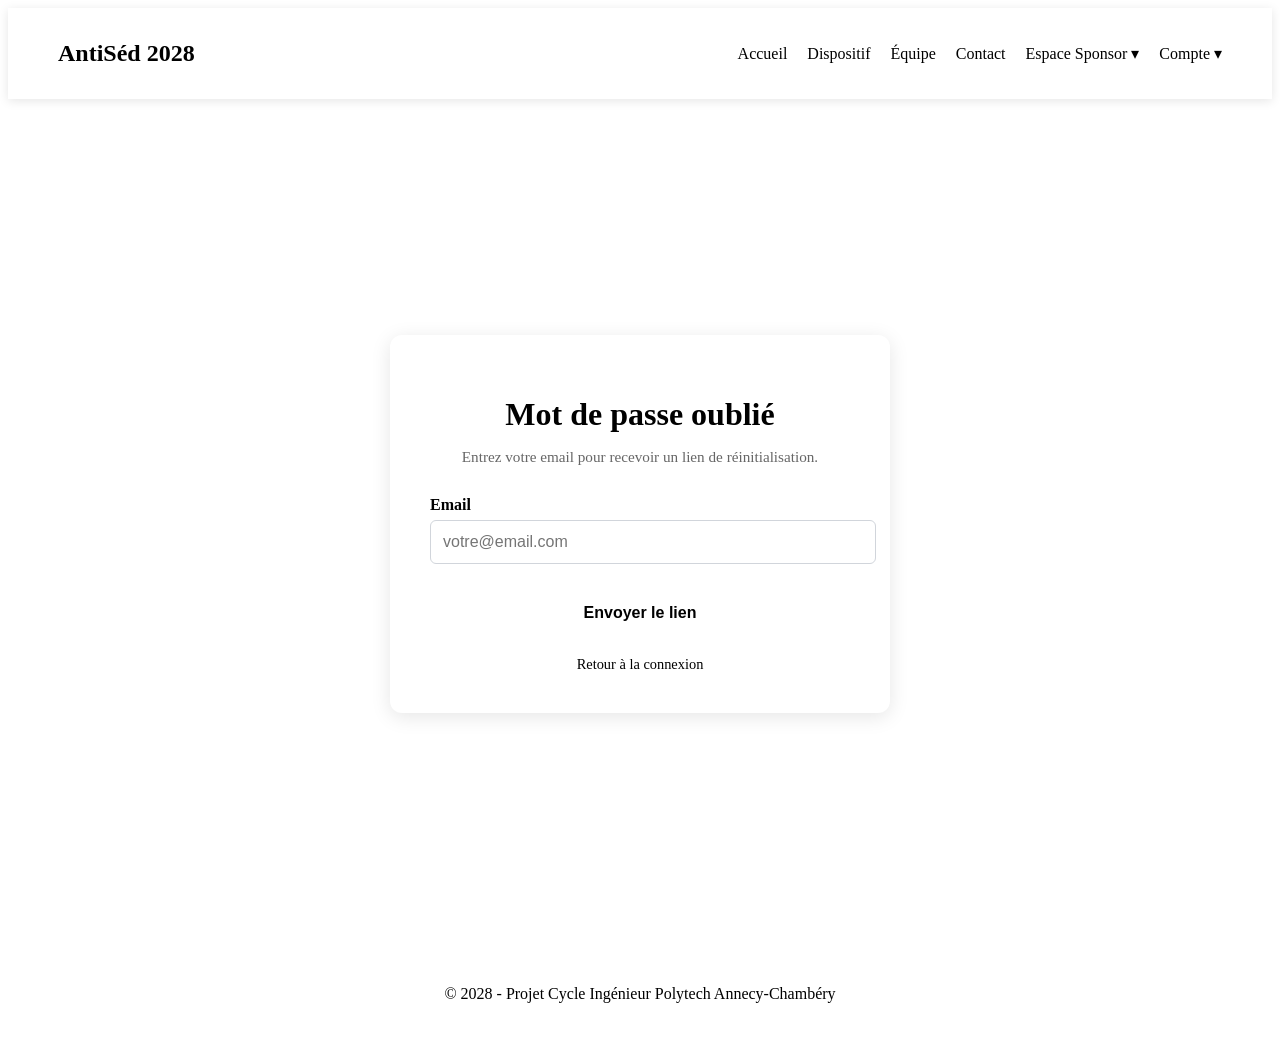
==== frontend/pages/reset_password/reset_password.html @ 14a60ad1 "re organisation projet code" ====
<!DOCTYPE html>
<html lang="fr">
<head>
	<meta charset="UTF-8">
	<meta name="viewport" content="width=device-width, initial-scale=1.0">
	<title>Réinitialisation | Projet Anti-Sédentarité</title>
	<link rel="stylesheet" href="../../assets/css/main.css">
	<link rel="stylesheet" href="../../layouts/header/header.css">
	<link rel="stylesheet" href="../../layouts/footer/footer.css">
	<link rel="stylesheet" href="reset_password.css">
</head>
<body>

	<header>
		<a class="logo" href="../../index.html">AntiSéd 2028</a>
		<nav>
			<ul>
				<li><a href="../../index.html">Accueil</a></li>
				<li><a href="../device/device.html">Dispositif</a></li>
				<li><a href="../team/team.html">Équipe</a></li>
				<li><a href="../contact/contact.html">Contact</a></li>
				<li>
					<a href="../espace_sponsor/data/data.html">Espace Sponsor ▾</a>
					<div class="dropdown">
						<a href="../espace_sponsor/data/data.html">Données</a>
						<a href="../espace_sponsor/monitoring/monitoring.html">Monitoring</a>
						<a href="../espace_sponsor/feedback/feedback.html">Feedback</a>
					</div>
				</li>
				<li>
					<a href="../login/login.html">Compte ▾</a>
					<div class="dropdown">
						<a href="../login/login.html">Connexion</a>
						<a href="../register/register.html">Inscription</a>
						<a href="reset_password.html">Réinitialisation</a>
					</div>
				</li>
			</ul>
		</nav>
	</header>

	<main class="auth-main">
		<div class="auth-card">
			<h1>Mot de passe oublié</h1>
			<p class="auth-subtitle">Entrez votre email pour recevoir un lien de réinitialisation.</p>

			<form action="../../backend/authentification/reset.php" method="POST">
				<div class="form-group">
					<label for="email">Email</label>
					<input type="email" id="email" name="email" placeholder="votre@email.com" required>
				</div>
				<button type="submit" class="btn-cta btn-full">Envoyer le lien</button>
			</form>

			<div class="auth-links">
				<a href="../login/login.html">Retour à la connexion</a>
			</div>
		</div>
	</main>

	<footer>
		<p>&copy; 2028 - Projet Cycle Ingénieur Polytech Annecy-Chambéry</p>
	</footer>

</body>
</html>
---- frontend/layouts/header/header.css ----
header {
	display: flex;
	justify-content: space-between;
	align-items: center;
	padding: 20px 50px;
	background-color: var(--text-light);
	box-shadow: 0 2px 10px rgba(0, 0, 0, 0.1);
	position: sticky;
	top: 0;
	z-index: 100;
}

.logo {
	font-weight: bold;
	font-size: 1.5rem;
	color: var(--primary-blue);
	text-decoration: none;
}

nav ul {
	list-style: none;
	display: flex;
	gap: 20px;
	align-items: center;
}

nav a {
	text-decoration: none;
	color: var(--text-dark);
	font-weight: 500;
	transition: color 0.3s;
}

nav a:hover {
	color: var(--accent-emerald);
}
nav li {
	position: relative;
}

nav li .dropdown {
	display: none;
	position: absolute;
	top: 100%;
	left: 0;
	background: #fff;
	box-shadow: 0 4px 15px rgba(0,0,0,0.1);
	border-radius: 6px;
	min-width: 180px;
	flex-direction: column;
	padding: 8px 0;
	z-index: 200;
}

nav li:hover .dropdown {
	display: flex;
}

nav li .dropdown a {
	padding: 10px 16px;
	display: block;
	white-space: nowrap;
}

nav li .dropdown a:hover {
	background: var(--light-green);
}

.btn-cta {
	background-color: var(--accent-emerald);
	color: var(--text-light);
	padding: 10px 20px;
	border: none;
	border-radius: 5px;
	text-decoration: none;
	font-weight: bold;
	font-size: 1rem;
	cursor: pointer;
	transition: background-color 0.3s;
	display: inline-block;
}

.btn-cta:hover {
	background-color: #0e9f6e;
}
---- frontend/layouts/footer/footer.css ----
footer {
	text-align: center;
	padding: 20px;
	background-color: var(--primary-blue);
	color: var(--text-light);
}
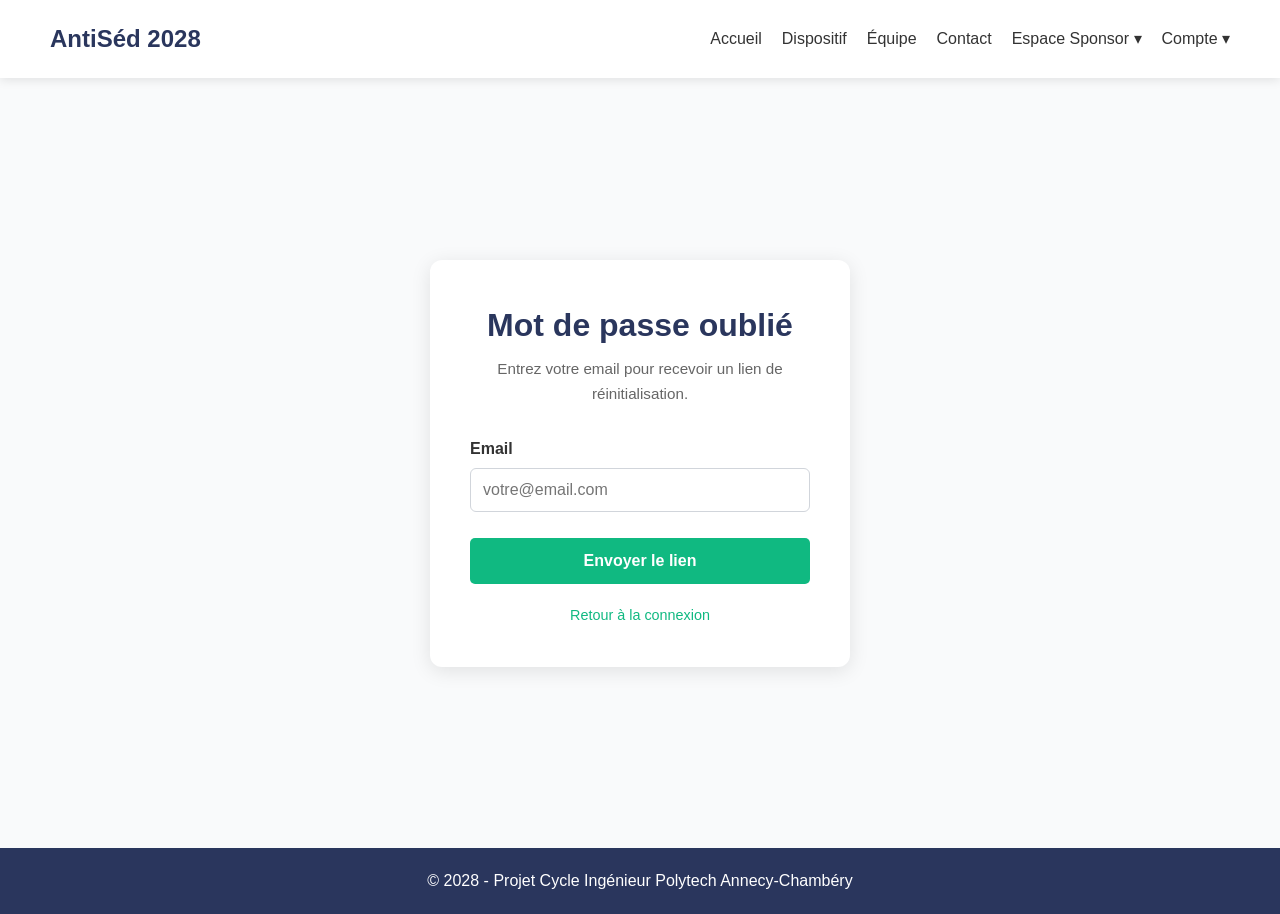
==== commit 89cc8ef2: "backend update" ====
--- a/frontend/pages/reset_password/reset_password.html
+++ b/frontend/pages/reset_password/reset_password.html
@@ -1,10 +1,10 @@
-<!DOCTYPE html>
-<html lang="fr">
+<!DOCTYPE php>
+<php lang="fr">
 <head>
 	<meta charset="UTF-8">
 	<meta name="viewport" content="width=device-width, initial-scale=1.0">
 	<title>Réinitialisation | Projet Anti-Sédentarité</title>
-	<link rel="stylesheet" href="../../assets/css/main.css">
+	<link rel="stylesheet" href="../../assets/styles/main.css">
 	<link rel="stylesheet" href="../../layouts/header/header.css">
 	<link rel="stylesheet" href="../../layouts/footer/footer.css">
 	<link rel="stylesheet" href="reset_password.css">
@@ -12,27 +12,27 @@
 <body>
 
 	<header>
-		<a class="logo" href="../../index.html">AntiSéd 2028</a>
+		<a class="logo" href="../../index.php">AntiSéd 2028</a>
 		<nav>
 			<ul>
-				<li><a href="../../index.html">Accueil</a></li>
-				<li><a href="../device/device.html">Dispositif</a></li>
-				<li><a href="../team/team.html">Équipe</a></li>
-				<li><a href="../contact/contact.html">Contact</a></li>
+				<li><a href="../../index.php">Accueil</a></li>
+				<li><a href="../device/device.php">Dispositif</a></li>
+				<li><a href="../team/team.php">Équipe</a></li>
+				<li><a href="../contact/contact.php">Contact</a></li>
 				<li>
-					<a href="../espace_sponsor/data/data.html">Espace Sponsor ▾</a>
+					<a href="../espace_sponsor/data/data.php">Espace Sponsor ▾</a>
 					<div class="dropdown">
-						<a href="../espace_sponsor/data/data.html">Données</a>
-						<a href="../espace_sponsor/monitoring/monitoring.html">Monitoring</a>
-						<a href="../espace_sponsor/feedback/feedback.html">Feedback</a>
+						<a href="../espace_sponsor/data/data.php">Données</a>
+						<a href="../espace_sponsor/monitoring/monitoring.php">Monitoring</a>
+						<a href="../espace_sponsor/feedback/feedback.php">Feedback</a>
 					</div>
 				</li>
 				<li>
-					<a href="../login/login.html">Compte ▾</a>
+					<a href="../login/login.php">Compte ▾</a>
 					<div class="dropdown">
-						<a href="../login/login.html">Connexion</a>
-						<a href="../register/register.html">Inscription</a>
-						<a href="reset_password.html">Réinitialisation</a>
+						<a href="../login/login.php">Connexion</a>
+						<a href="../register/register.php">Inscription</a>
+						<a href="reset_password.php">Réinitialisation</a>
 					</div>
 				</li>
 			</ul>
@@ -53,7 +53,7 @@
 			</form>
 
 			<div class="auth-links">
-				<a href="../login/login.html">Retour à la connexion</a>
+				<a href="../login/login.php">Retour à la connexion</a>
 			</div>
 		</div>
 	</main>
@@ -63,4 +63,4 @@
 	</footer>
 
 </body>
-</html>
+</php>
--- a/frontend/assets/styles/main.css
+++ b/frontend/assets/styles/main.css
@@ -0,0 +1,30 @@
+:root {
+	--primary-blue: #2A365D;
+	--accent-emerald: #10B981;
+	--light-green: #D1FAE5;
+	--text-dark: #333333;
+	--text-light: #FFFFFF;
+	--background-light: #F9FAFB;
+	--background-dark: #1F2937;
+}
+
+* {
+	box-sizing: border-box;
+	margin: 0;
+	padding: 0;
+	font-family: 'Segoe UI', Tahoma, Geneva, Verdana, sans-serif;
+}
+
+html {
+	scroll-behavior: smooth;
+}
+
+body {
+	background-color: #F8FAFC;
+	color: var(--text-dark);
+	line-height: 1.6;
+}
+
+.text-center {
+	text-align: center;
+}
--- a/frontend/layouts/footer/footer.css
+++ b/frontend/layouts/footer/footer.css
@@ -1,3 +1,4 @@
+
 footer {
 	text-align: center;
 	padding: 20px;
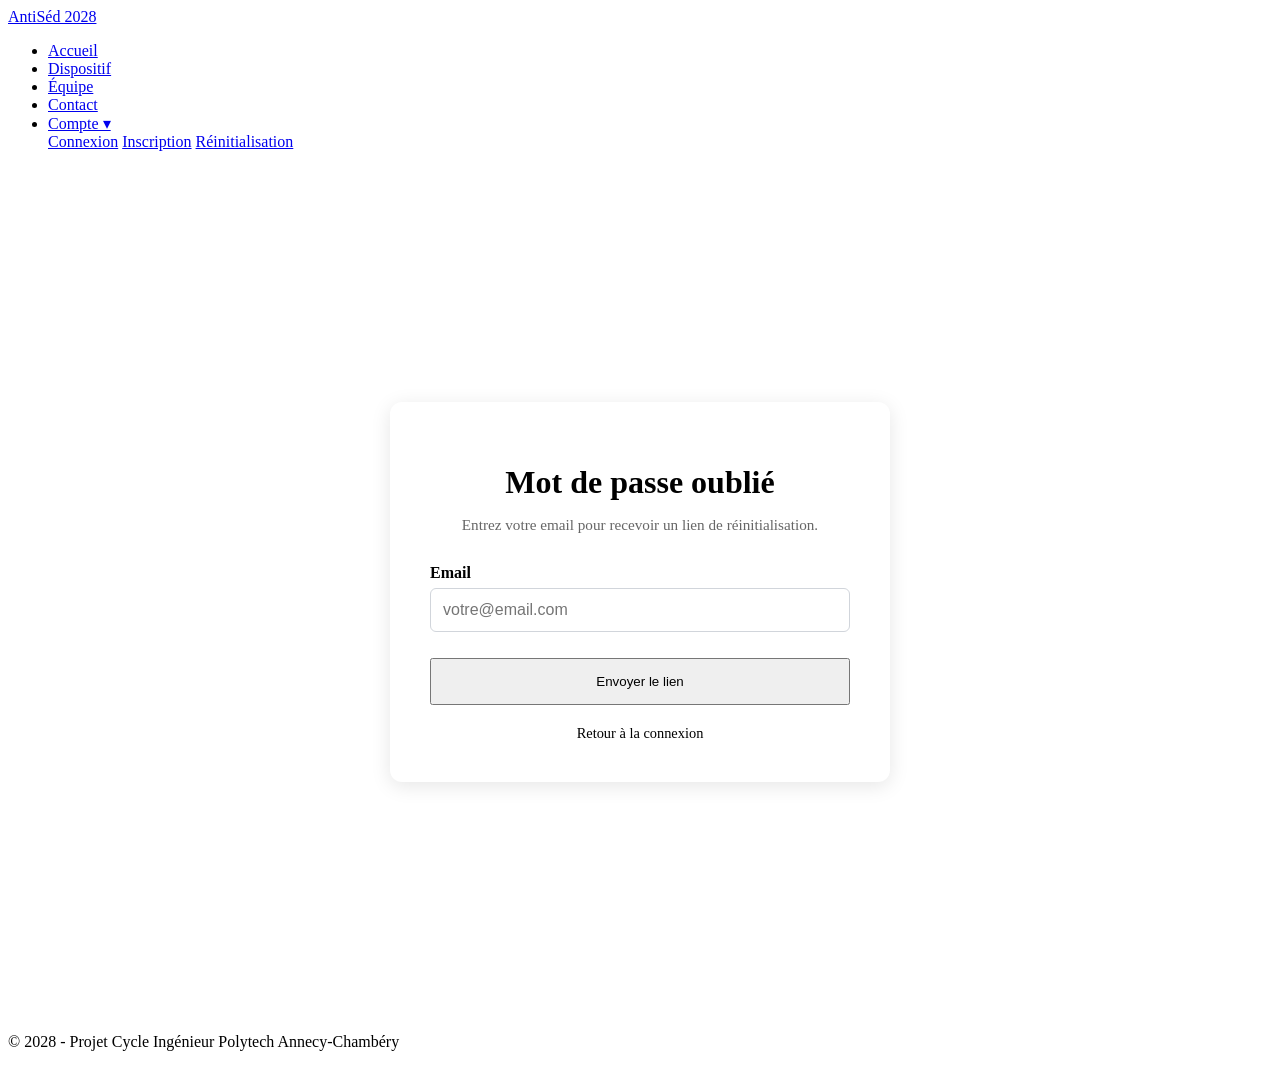
==== commit c297b1a1: "fix" ====
--- a/frontend/pages/reset_password/reset_password.html
+++ b/frontend/pages/reset_password/reset_password.html
@@ -4,9 +4,9 @@
 	<meta charset="UTF-8">
 	<meta name="viewport" content="width=device-width, initial-scale=1.0">
 	<title>Réinitialisation | Projet Anti-Sédentarité</title>
-	<link rel="stylesheet" href="../../assets/styles/main.css">
-	<link rel="stylesheet" href="../../layouts/header/header.css">
-	<link rel="stylesheet" href="../../layouts/footer/footer.css">
+	<link rel="stylesheet" href="/APP2028/2028_Sante/frontend/assets/styles/main.css">
+	<link rel="stylesheet" href="/APP2028/2028_Sante/frontend/layouts/header/header.css">
+	<link rel="stylesheet" href="/APP2028/2028_Sante/frontend/layouts/footer/footer.css">
 	<link rel="stylesheet" href="reset_password.css">
 </head>
 <body>
@@ -19,14 +19,6 @@
 				<li><a href="../device/device.php">Dispositif</a></li>
 				<li><a href="../team/team.php">Équipe</a></li>
 				<li><a href="../contact/contact.php">Contact</a></li>
-				<li>
-					<a href="../espace_sponsor/data/data.php">Espace Sponsor ▾</a>
-					<div class="dropdown">
-						<a href="../espace_sponsor/data/data.php">Données</a>
-						<a href="../espace_sponsor/monitoring/monitoring.php">Monitoring</a>
-						<a href="../espace_sponsor/feedback/feedback.php">Feedback</a>
-					</div>
-				</li>
 				<li>
 					<a href="../login/login.php">Compte ▾</a>
 					<div class="dropdown">
